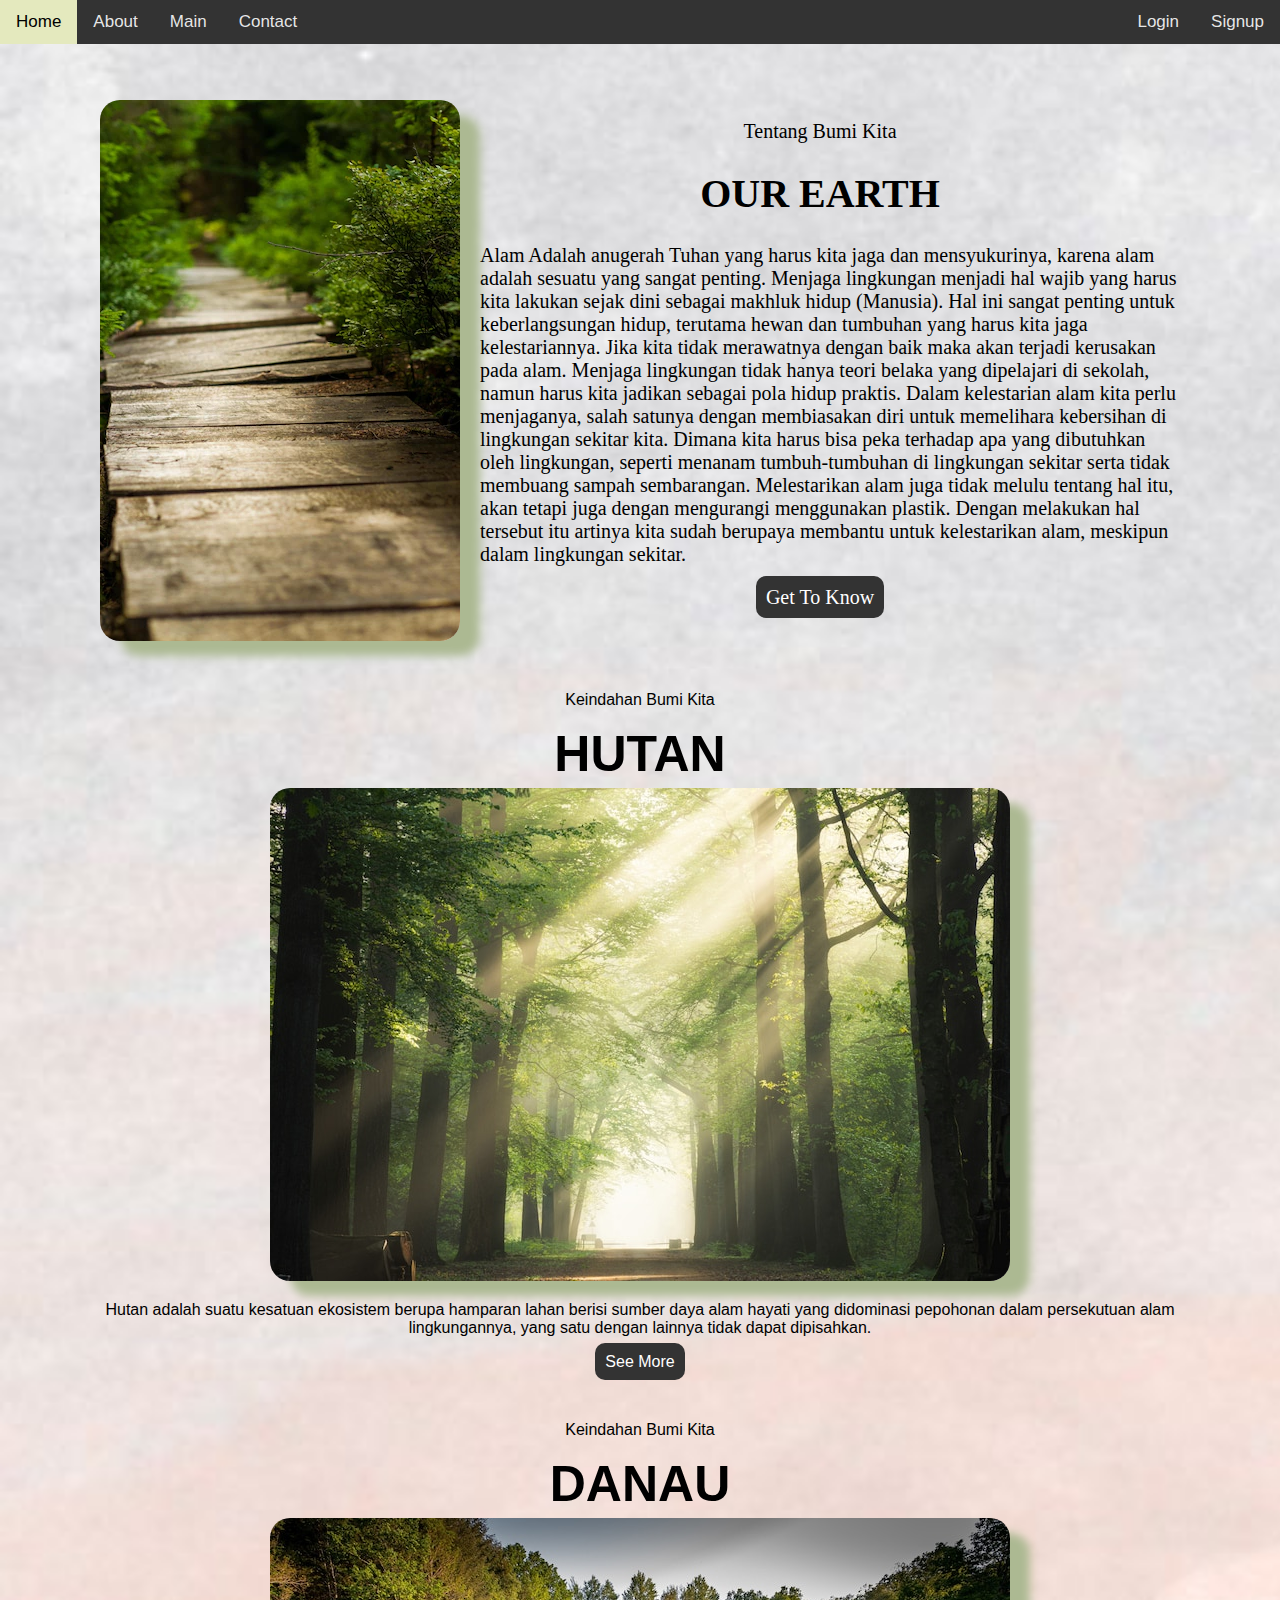
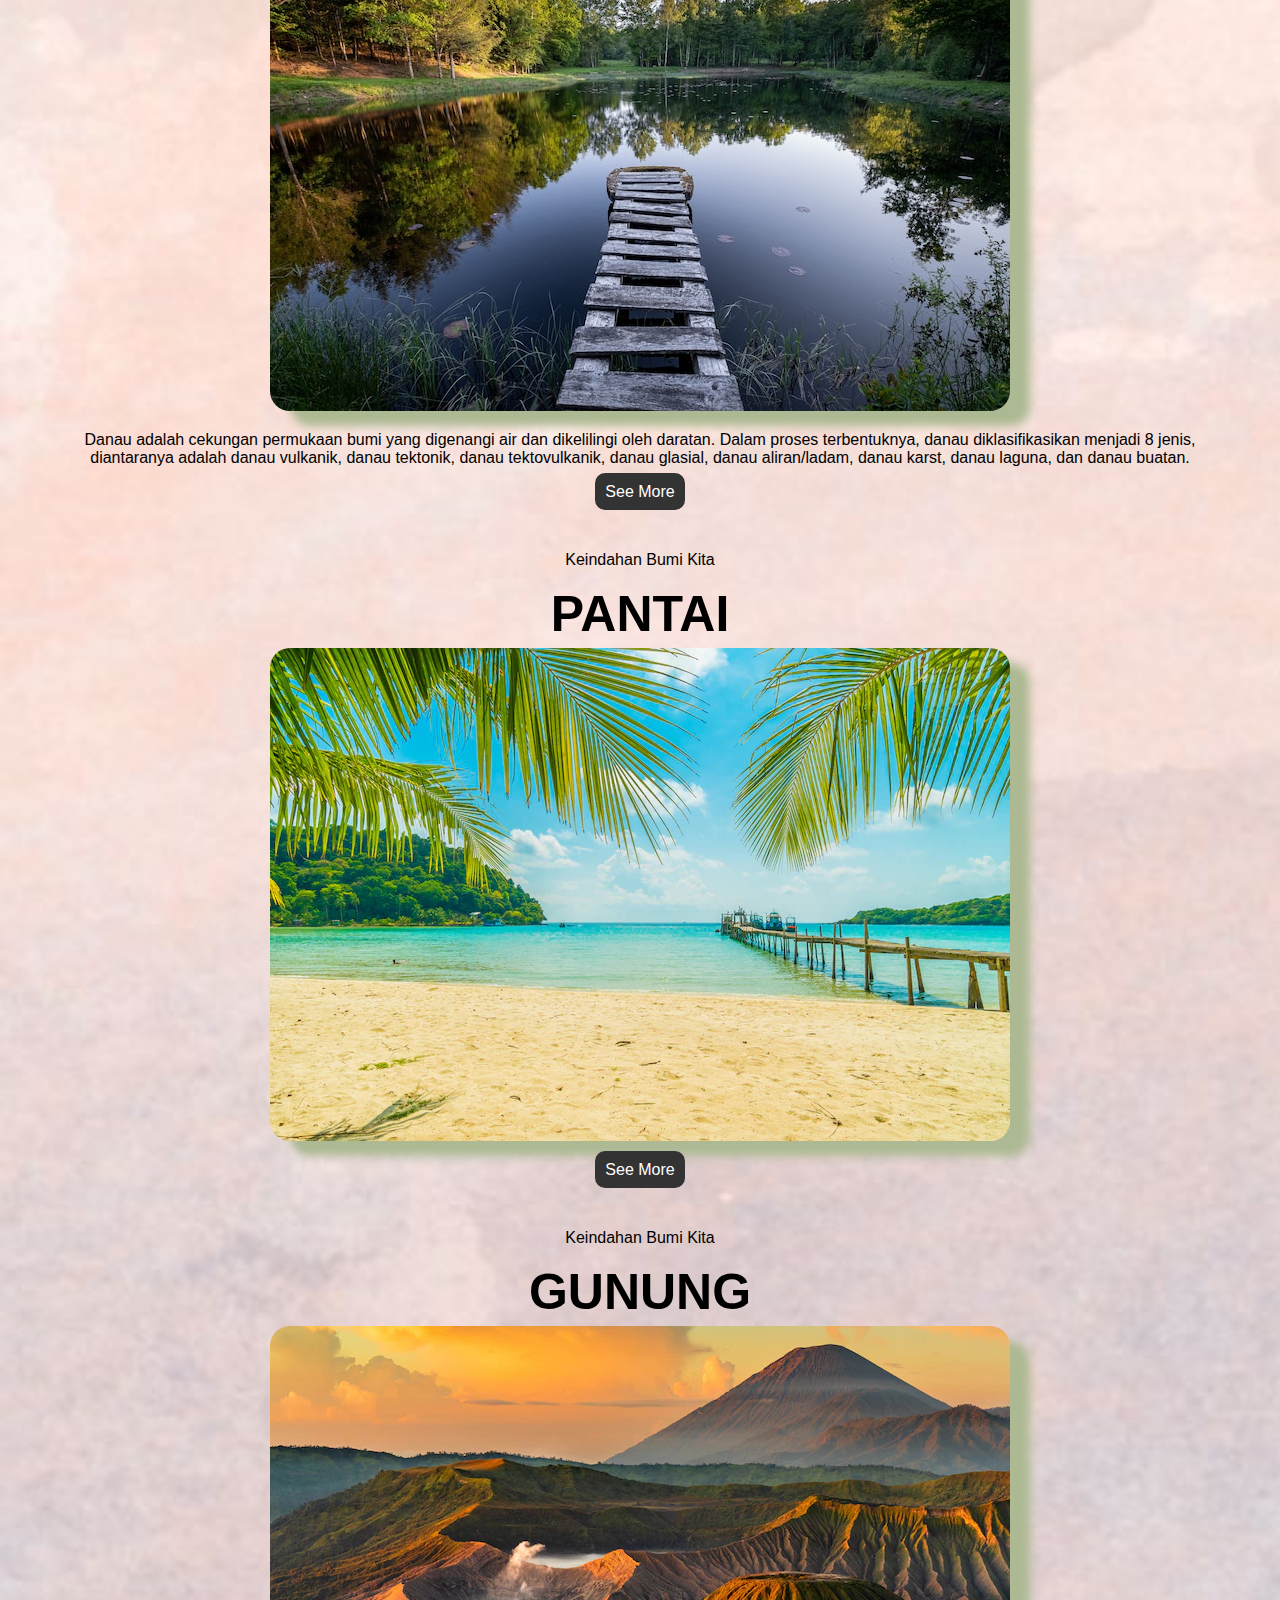
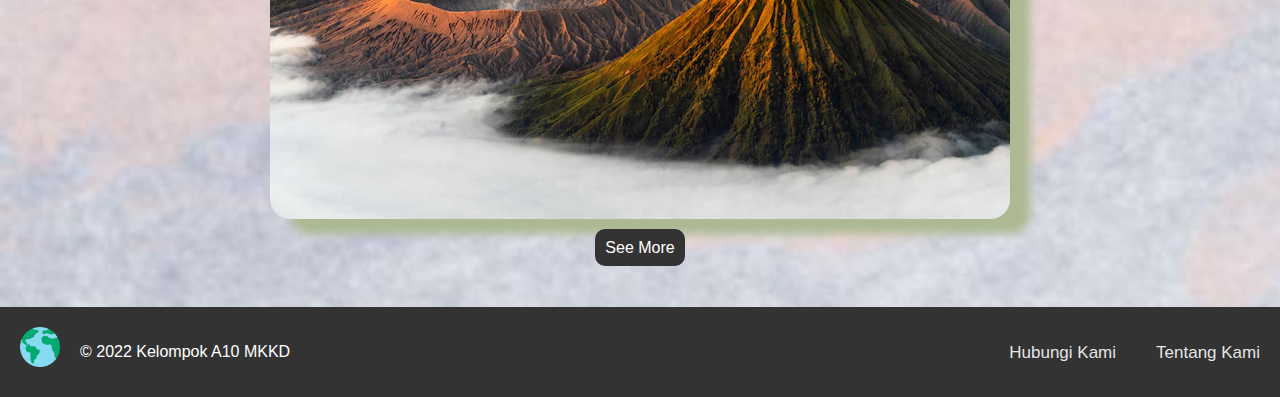
==== index.html @ 28fc36aa "rename file html" ====
<!DOCTYPE html>
<html>
  <head>
    <meta charset="utf-8" />
    <meta name="viewport" content="width=device-width, initial-scale=1" />
    <title>Earth Web</title>
    <link rel="stylesheet" type="text/css" href="style.css" />
  </head>
  <body>
    <nav>
      <div class="navbar">
        <div class="topnav">
          <a href="#home">Home</a>
          <a href="">About</a>
          <a href="">Main</a>
          <a href="">Contact</a>
        </div>
        <div class="tbl">
          <a href="">Signup</a>
          <a href="">Login</a>
        </div>
      </div>
    </nav>
    <header class="wrapper">
      <div id="home" class="header">
        <img src="source/earth.jpg" />
        <div class="konten">
          <p>Tentang Bumi Kita</p>
          <h1>OUR EARTH</h1>
          <p class="deskripsi">
            Alam Adalah anugerah Tuhan yang harus kita jaga dan mensyukurinya, karena alam adalah sesuatu yang sangat penting. Menjaga lingkungan menjadi hal wajib yang harus kita lakukan sejak dini sebagai makhluk hidup (Manusia). Hal ini
            sangat penting untuk keberlangsungan hidup, terutama hewan dan tumbuhan yang harus kita jaga kelestariannya. Jika kita tidak merawatnya dengan baik maka akan terjadi kerusakan pada alam. Menjaga lingkungan tidak hanya teori
            belaka yang dipelajari di sekolah, namun harus kita jadikan sebagai pola hidup praktis. Dalam kelestarian alam kita perlu menjaganya, salah satunya dengan membiasakan diri untuk memelihara kebersihan di lingkungan sekitar kita.
            Dimana kita harus bisa peka terhadap apa yang dibutuhkan oleh lingkungan, seperti menanam tumbuh-tumbuhan di lingkungan sekitar serta tidak membuang sampah sembarangan. Melestarikan alam juga tidak melulu tentang hal itu, akan
            tetapi juga dengan mengurangi menggunakan plastik. Dengan melakukan hal tersebut itu artinya kita sudah berupaya membantu untuk kelestarikan alam, meskipun dalam lingkungan sekitar.
          </p>
          <p><a href="" class="tbl-main">Get To Know</a></p>
        </div>
      </div>
    </header>
    <section id="main" class="main1">
      <div class="tengah">
        <div class="konten">
          <p>Keindahan Bumi Kita</p>
          <h2>HUTAN</h2>
          <img src="source/hutan.jpg" />
          <p>Hutan adalah suatu kesatuan ekosistem berupa hamparan lahan berisi sumber daya alam hayati yang didominasi pepohonan dalam persekutuan alam lingkungannya, yang satu dengan lainnya tidak dapat dipisahkan.</p>
          <p>
            <a href="" class="tbl-main"> <span>See More</span></a>
          </p>
        </div>
      </div>
    </section>
    <section id="main">
      <div class="tengah">
        <div class="konten">
          <p>Keindahan Bumi Kita</p>
          <h2>DANAU</h2>
          <img src="source/danau.jpg" />
          <p>
            Danau adalah cekungan permukaan bumi yang digenangi air dan dikelilingi oleh daratan. Dalam proses terbentuknya, danau diklasifikasikan menjadi 8 jenis, diantaranya adalah danau vulkanik, danau tektonik, danau tektovulkanik,
            danau glasial, danau aliran/ladam, danau karst, danau laguna, dan danau buatan.
          </p>
          <p>
            <a href="" class="tbl-main"> <span>See More</span></a>
          </p>
        </div>
      </div>
    </section>
    <section id="main">
      <div class="tengah">
        <div class="konten">
          <p>Keindahan Bumi Kita</p>
          <h2>PANTAI</h2>
          <img src="source/pantai.jpg" />
          <p></p>
          <p>
            <a href="" class="tbl-main"> <span>See More</span></a>
          </p>
        </div>
      </div>
    </section>
    <section id="main">
      <div class="tengah">
        <div class="konten">
          <p>Keindahan Bumi Kita</p>
          <h2>GUNUNG</h2>
          <img src="source/gunung.jpg" />
          <p></p>
          <p>
            <a href="" class="tbl-main"> <span>See More</span></a>
          </p>
        </div>
      </div>
    </section>
  </body>
  <footer>
    <div class="footer">
      <div class="footer-logo">
        <img src="source/worldwide.png" alt="" />
        <p>&copy; 2022 Kelompok A10 MKKD</p>
      </div>
      <div class="footer-list">
        <ul>
          <a href="#">Tentang Kami</a>
          <a href="#">Hubungi Kami</a>
        </ul>
      </div>
    </div>
  </footer>
</html>
---- style.css ----
body {
  margin: 0;
  font-family: Arial, Helvetica, sans-serif;
  background-image: url(source/background.jpg);
  background-size: cover;
}

/* navbar style */
nav {
  width: 100%;
  margin: auto;
  position: fixed;
  z-index: 1;
}

section {
  margin: 50px;
}

.navbar {
  background-color: #333;
  overflow: hidden;
}

.topnav a {
  float: left;
  color: #f2f2f2f2;
  text-align: center;
  padding: 12px 16px;
  text-decoration: none;
  font-size: 17px;
}

.tbl a {
  float: right;
  color: #f2f2f2f2;
  text-align: center;
  padding: 12px 16px;
  text-decoration: none;
  font-size: 17px;
}

.topnav a:hover {
  background-color: #e4e9be;
  color: black;
}
.tbl a:hover {
  background-color: #e4e9be;
  color: black;
}
/* end of navbar style */

.top-wrapper {
  width: 100%;
  margin: auto;
  position: relative;
  background-image: url(source/mountain.jpg);
  background-size: cover;
  z-index: 0;
}

.topmain {
  padding: 200px 70px;
}

.topmain p {
  font-size: 20px;
  color: #fff;
  text-align: center;
  font-weight: bold;
}

.topmain h1 {
  color: #f2f2f2f2;
  font-size: 60px;
  text-align: center;
  font-weight: 900;
  line-height: 70%;
  text-shadow: 2px 2px black;
  padding-bottom: 2px;
}

/* header */
.wrapper {
  width: 100%;
  margin: auto;
  position: relative;
}

.header {
  display: flex;
  padding: 100px 100px 0px 100px;
}

/* header and main */
.konten {
  text-align: center;
}
.konten h1 {
  font-size: 40px;
}
.konten h2 {
  font-size: 50px;
  margin: 5px;
}
.header {
  font-family: calibri;
  font-size: 20px;
}

a.tbl-main {
  background-color: #333;
  text-decoration: none;
  padding: 10px;
  color: white;
  border-radius: 10px;
}
a.tbl-main:hover {
  background-color: #e4e9be;
  color: black;
}

.deskripsi {
  text-align: left;
  margin-left: 20px;
  font-size: 20px;
}

.header img {
  border-radius: 20px;
  box-shadow: 20px 15px 10px #acb992;
}

.konten img {
  border-radius: 20px;
  box-shadow: 20px 15px 10px #acb992;
}

/* About */
.about {
  text-align: center;
  padding: 50px;
}

.about img {
  width: 40%;
  margin: 20px;
  height: auto;
  border-radius: 20px;
  box-shadow: 20px 15px 10px #acb992;
}

.tbl-about {
  text-align: center;
}
/* end of about */

/* footer */
footer {
  width: 100%;
  margin: auto;
}
.footer {
  background-color: #333;
  overflow: hidden;
}

.footer-logo {
  float: left;
  width: 350px;
}

.footer-logo img {
  height: 40px;
  float: left;
  padding: 20px;
}

.footer-logo p {
  padding: 20px;
  color: white;
}
.footer-list {
  float: right;
}
.footer-list a {
  float: right;
  color: #f2f2f2f2;
  text-align: center;
  padding: 20px 20px 20px 20px;
  text-decoration: none;
  font-size: 17px;
}
.footer-list a:hover {
  background-color: #e4e9be;
  color: black;
}
/* end of footer */
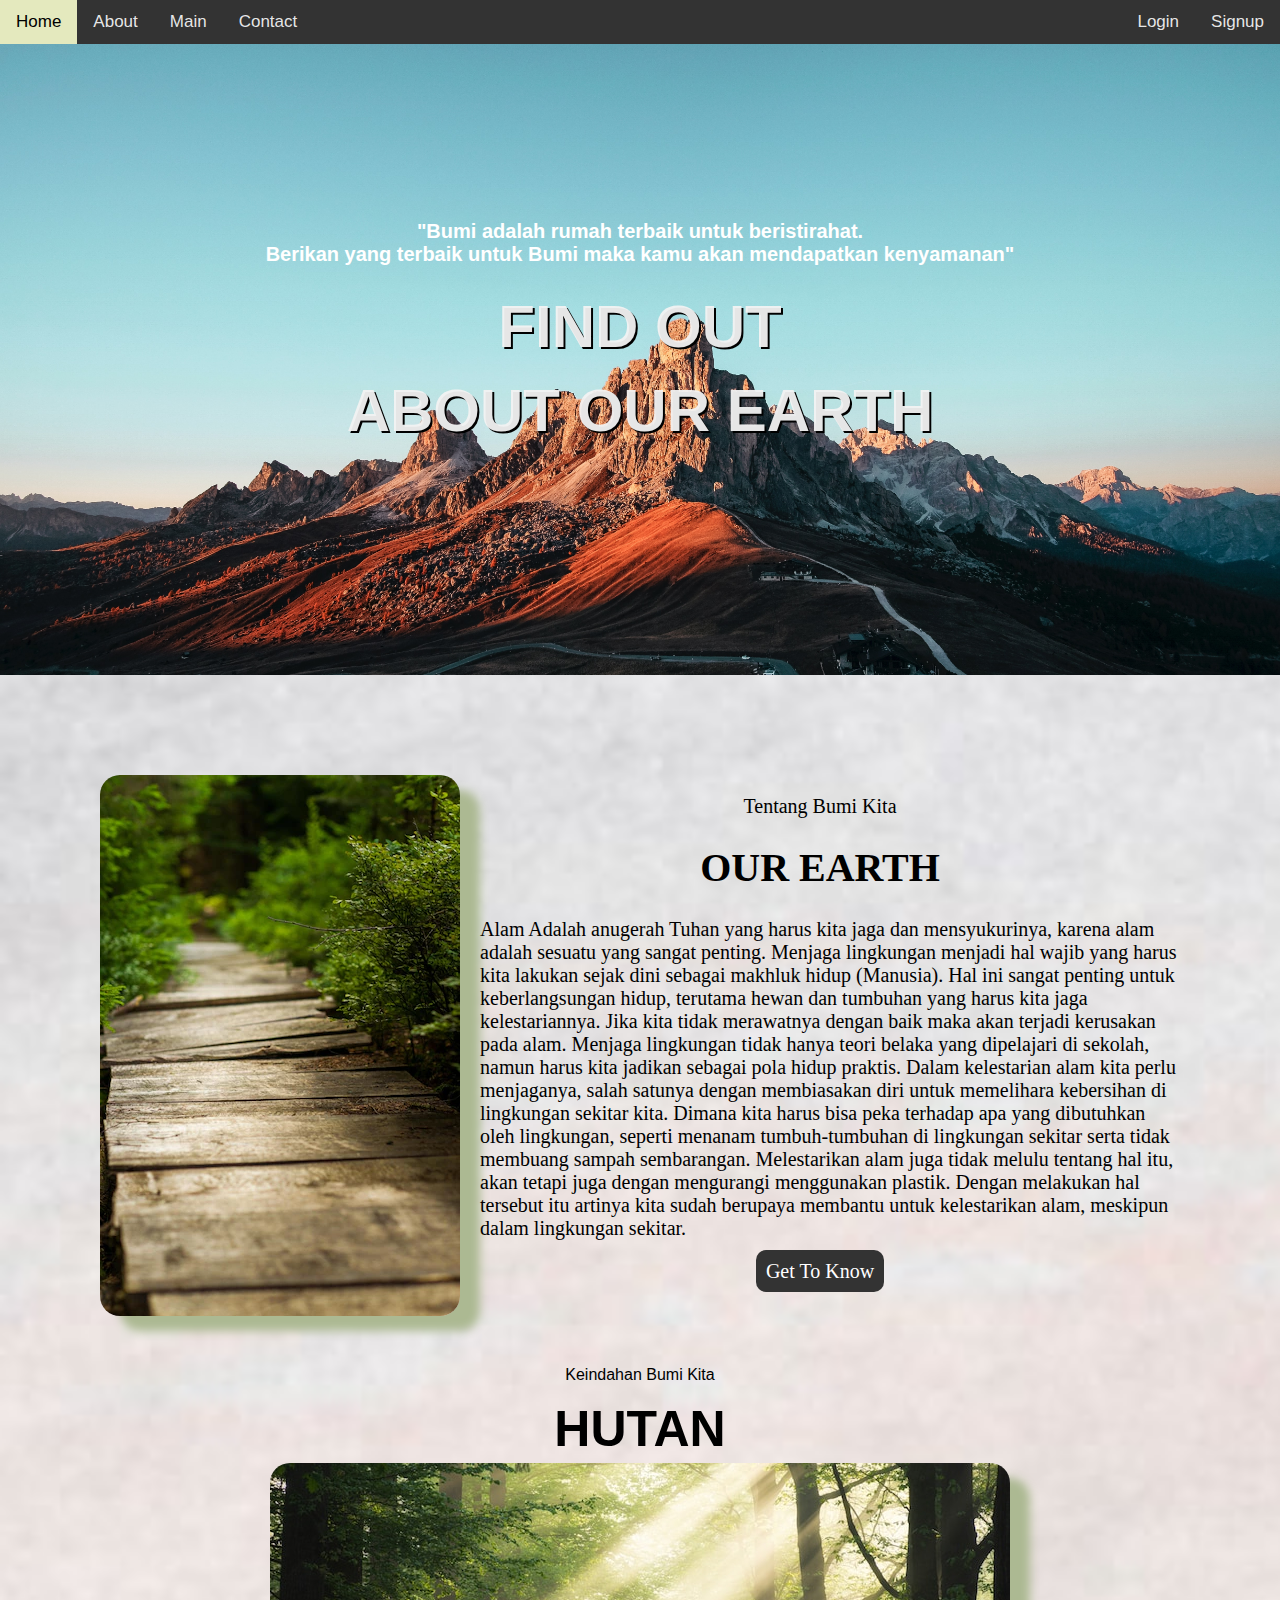
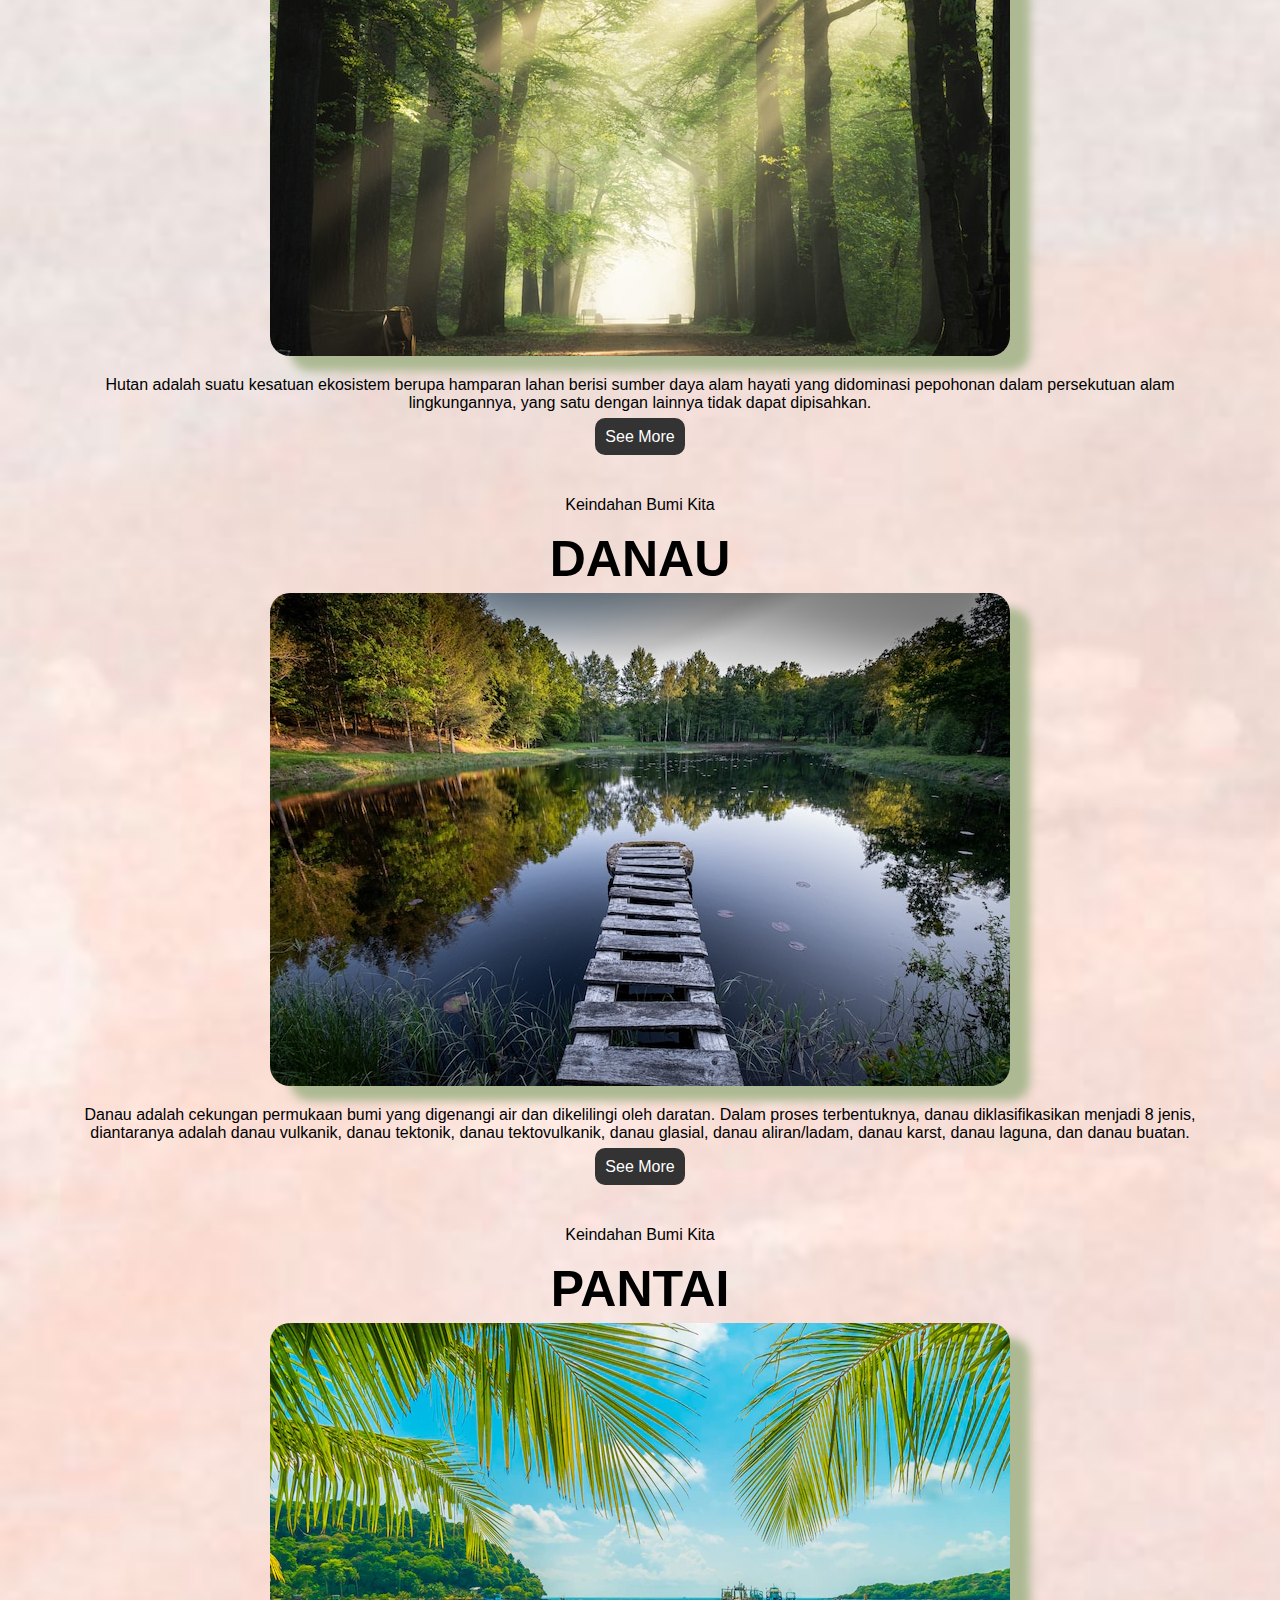
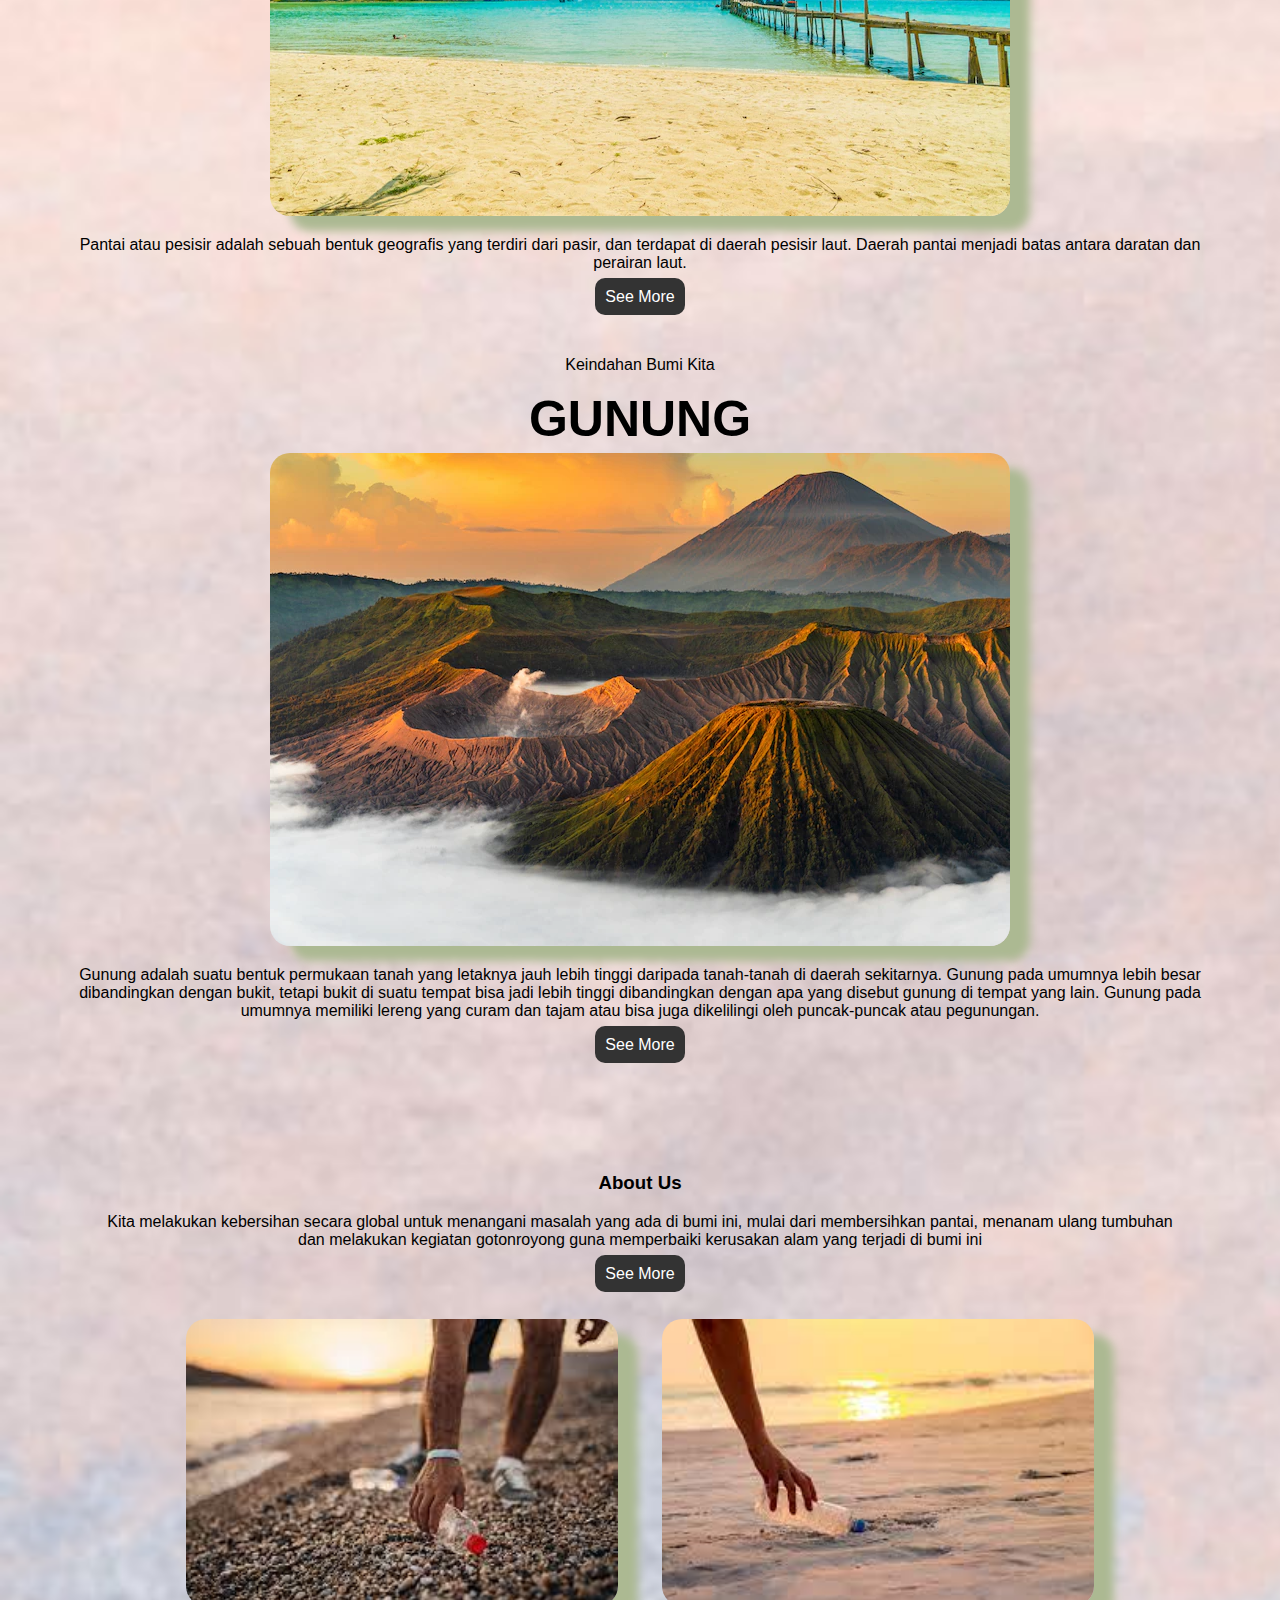
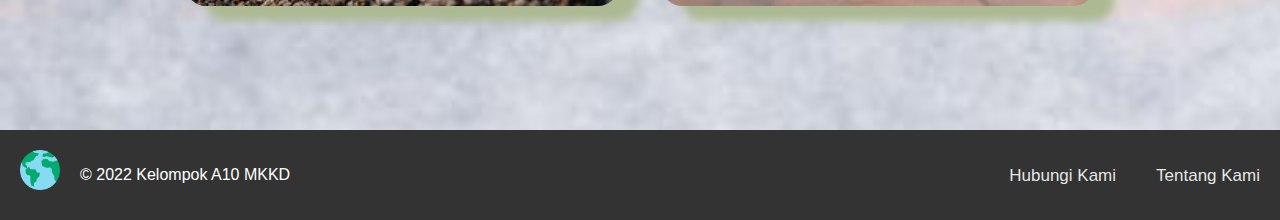
==== commit e7145785: "Merge branch 'main' of github.com:Nyomantrimakna/Kelompok-A10-MKKD" ====
--- a/index.html
+++ b/index.html
@@ -11,9 +11,9 @@
       <div class="navbar">
         <div class="topnav">
           <a href="#home">Home</a>
-          <a href="">About</a>
-          <a href="">Main</a>
-          <a href="">Contact</a>
+          <a href="#about">About</a>
+          <a href="#main">Main</a>
+          <a href="#contact">Contact</a>
         </div>
         <div class="tbl">
           <a href="">Signup</a>
@@ -21,6 +21,18 @@
         </div>
       </div>
     </nav>
+
+    <!-- first main -->
+    <main class="top-wrapper">
+      <div class="topmain">
+        <p>"Bumi adalah rumah terbaik untuk beristirahat.<br />Berikan yang terbaik untuk Bumi maka kamu akan mendapatkan kenyamanan"</p>
+        <h1>FIND OUT</h1>
+        <h1>ABOUT OUR EARTH</h1>
+      </div>
+    </main>
+    <!-- end of main -->
+
+    <!-- header -->
     <header class="wrapper">
       <div id="home" class="header">
         <img src="source/earth.jpg" />
@@ -38,6 +50,9 @@
         </div>
       </div>
     </header>
+    <!-- end of header -->
+
+    <!-- main -->
     <section id="main" class="main1">
       <div class="tengah">
         <div class="konten">
@@ -73,7 +88,7 @@
           <p>Keindahan Bumi Kita</p>
           <h2>PANTAI</h2>
           <img src="source/pantai.jpg" />
-          <p></p>
+          <p>Pantai atau pesisir adalah sebuah bentuk geografis yang terdiri dari pasir, dan terdapat di daerah pesisir laut. Daerah pantai menjadi batas antara daratan dan perairan laut.</p>
           <p>
             <a href="" class="tbl-main"> <span>See More</span></a>
           </p>
@@ -86,16 +101,40 @@
           <p>Keindahan Bumi Kita</p>
           <h2>GUNUNG</h2>
           <img src="source/gunung.jpg" />
-          <p></p>
+          <p>
+            Gunung adalah suatu bentuk permukaan tanah yang letaknya jauh lebih tinggi daripada tanah-tanah di daerah sekitarnya. Gunung pada umumnya lebih besar dibandingkan dengan bukit, tetapi bukit di suatu tempat bisa jadi lebih tinggi
+            dibandingkan dengan apa yang disebut gunung di tempat yang lain. Gunung pada umumnya memiliki lereng yang curam dan tajam atau bisa juga dikelilingi oleh puncak-puncak atau pegunungan.
+          </p>
           <p>
             <a href="" class="tbl-main"> <span>See More</span></a>
           </p>
         </div>
       </div>
     </section>
+    <!-- end of main -->
+
+    <!-- about us -->
+    <section id="about">
+      <div class="about">
+        <div class="konten">
+          <h3>About Us</h3>
+          <p>
+            Kita melakukan kebersihan secara global untuk menangani masalah yang ada di bumi ini, mulai dari membersihkan pantai, menanam ulang tumbuhan dan melakukan kegiatan gotonroyong guna memperbaiki kerusakan alam yang terjadi di bumi
+            ini
+          </p>
+          <p>
+            <a href="" class="tbl-main"> <span>See More</span></a>
+          </p>
+        </div>
+        <img src="source/clean1.jpg" alt="" />
+        <img src="source/clean2.jpg" alt="" />
+      </div>
+    </section>
+    <!-- end of about us -->
   </body>
+  <!-- footer -->
   <footer>
-    <div class="footer">
+    <div id="contact" class="footer">
       <div class="footer-logo">
         <img src="source/worldwide.png" alt="" />
         <p>&copy; 2022 Kelompok A10 MKKD</p>
@@ -108,4 +147,5 @@
       </div>
     </div>
   </footer>
+  <!-- end of footer -->
 </html>
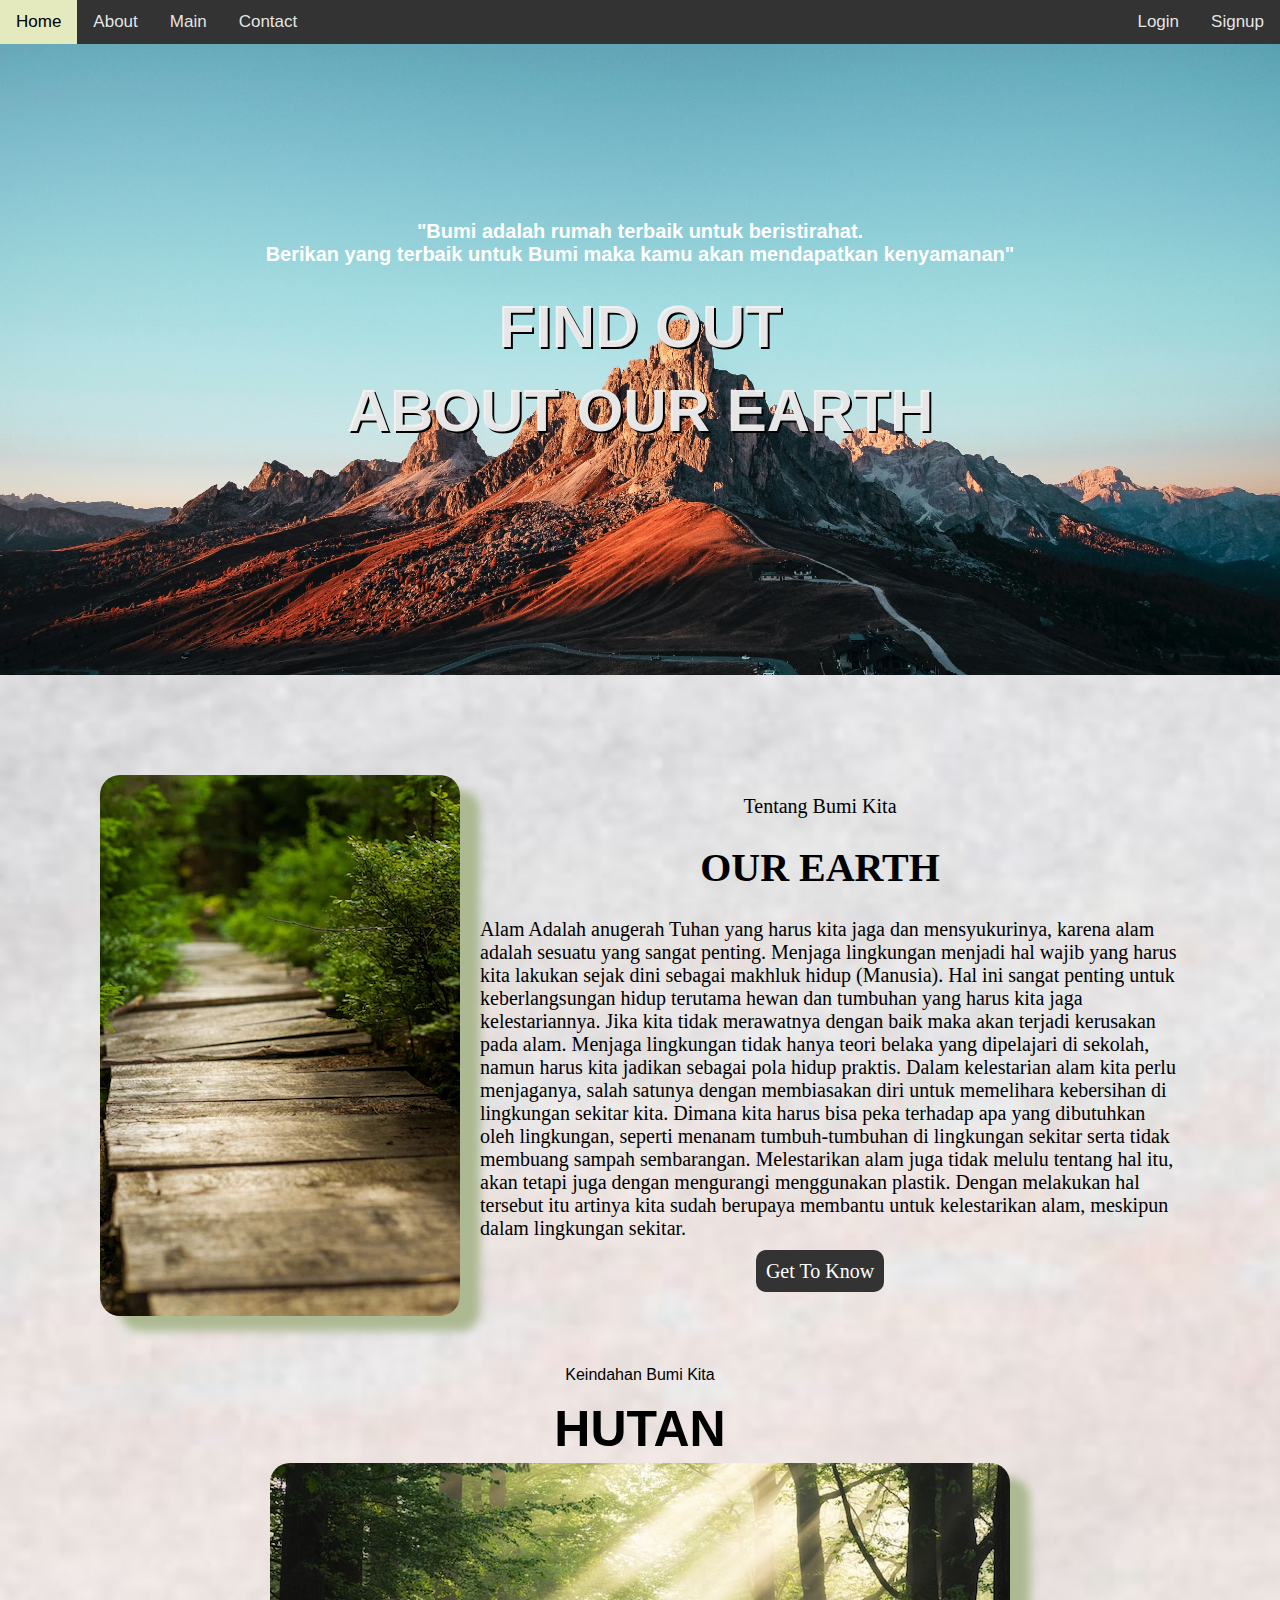
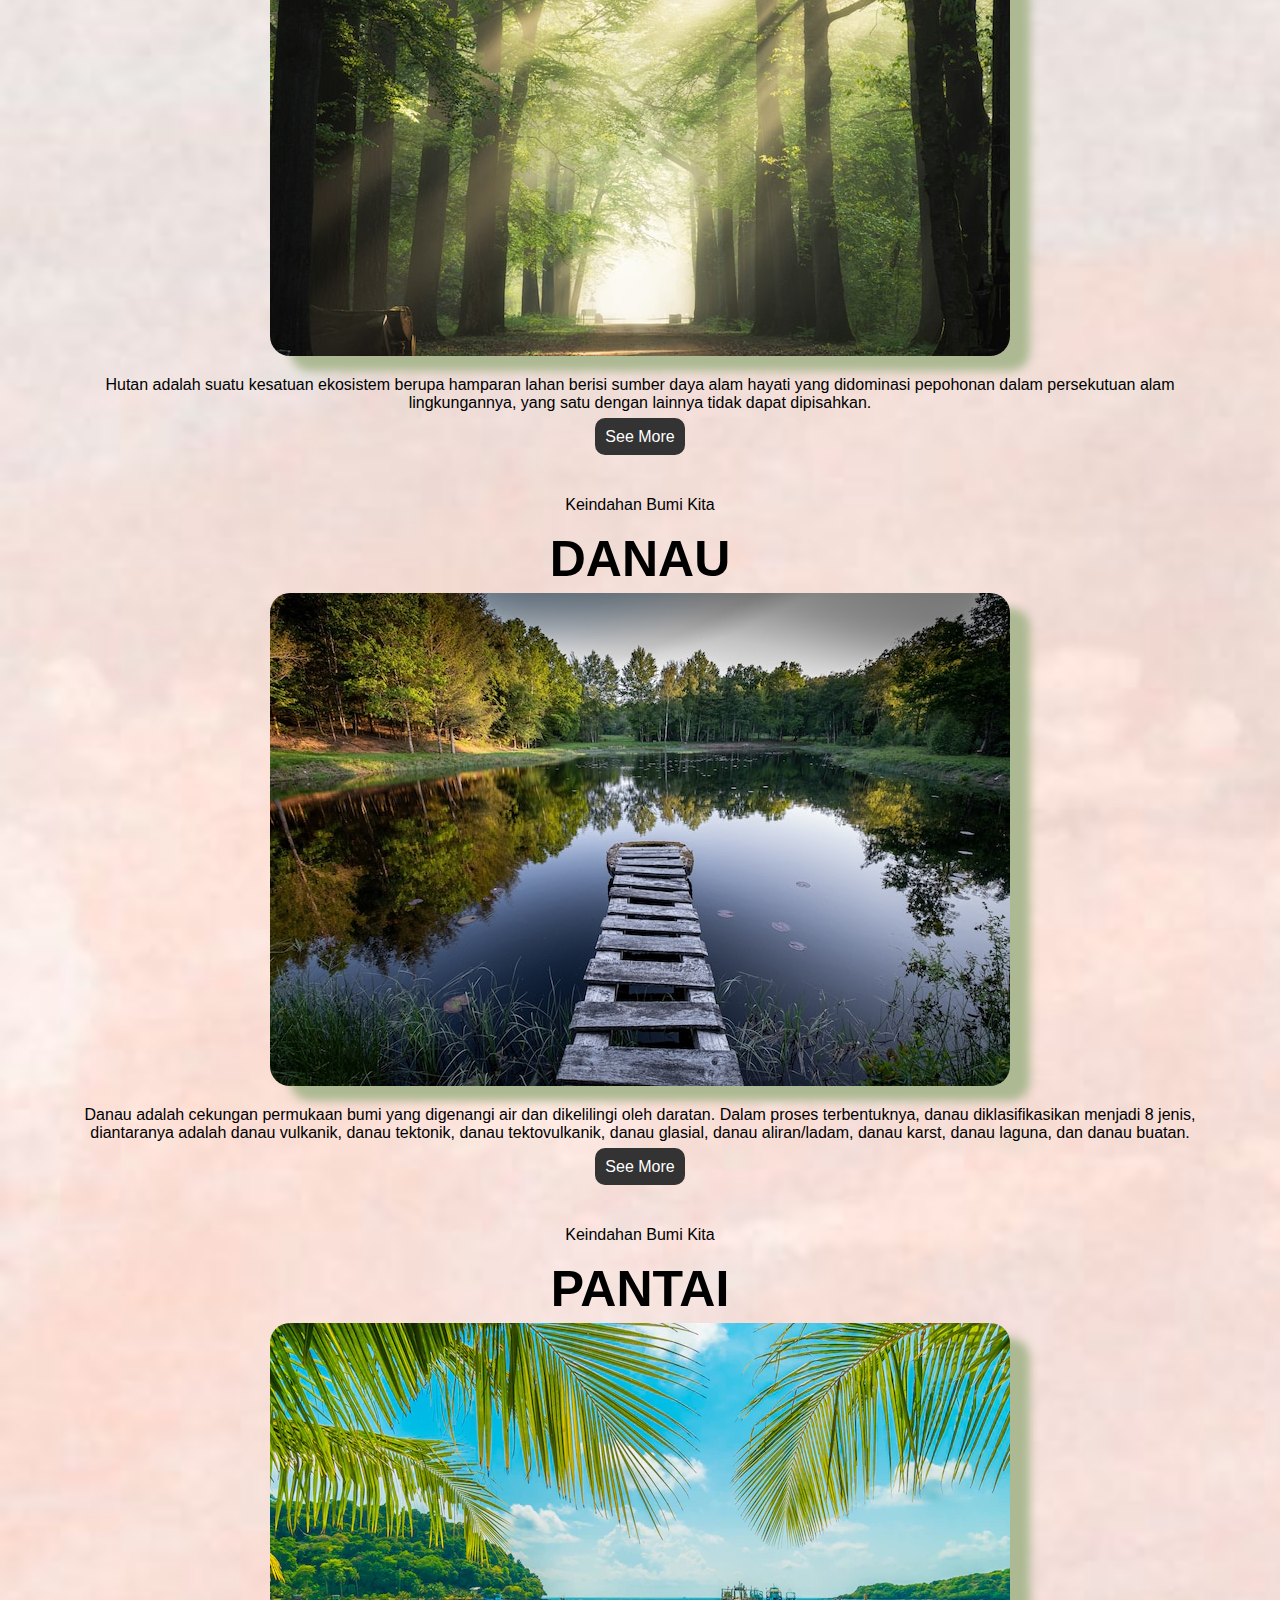
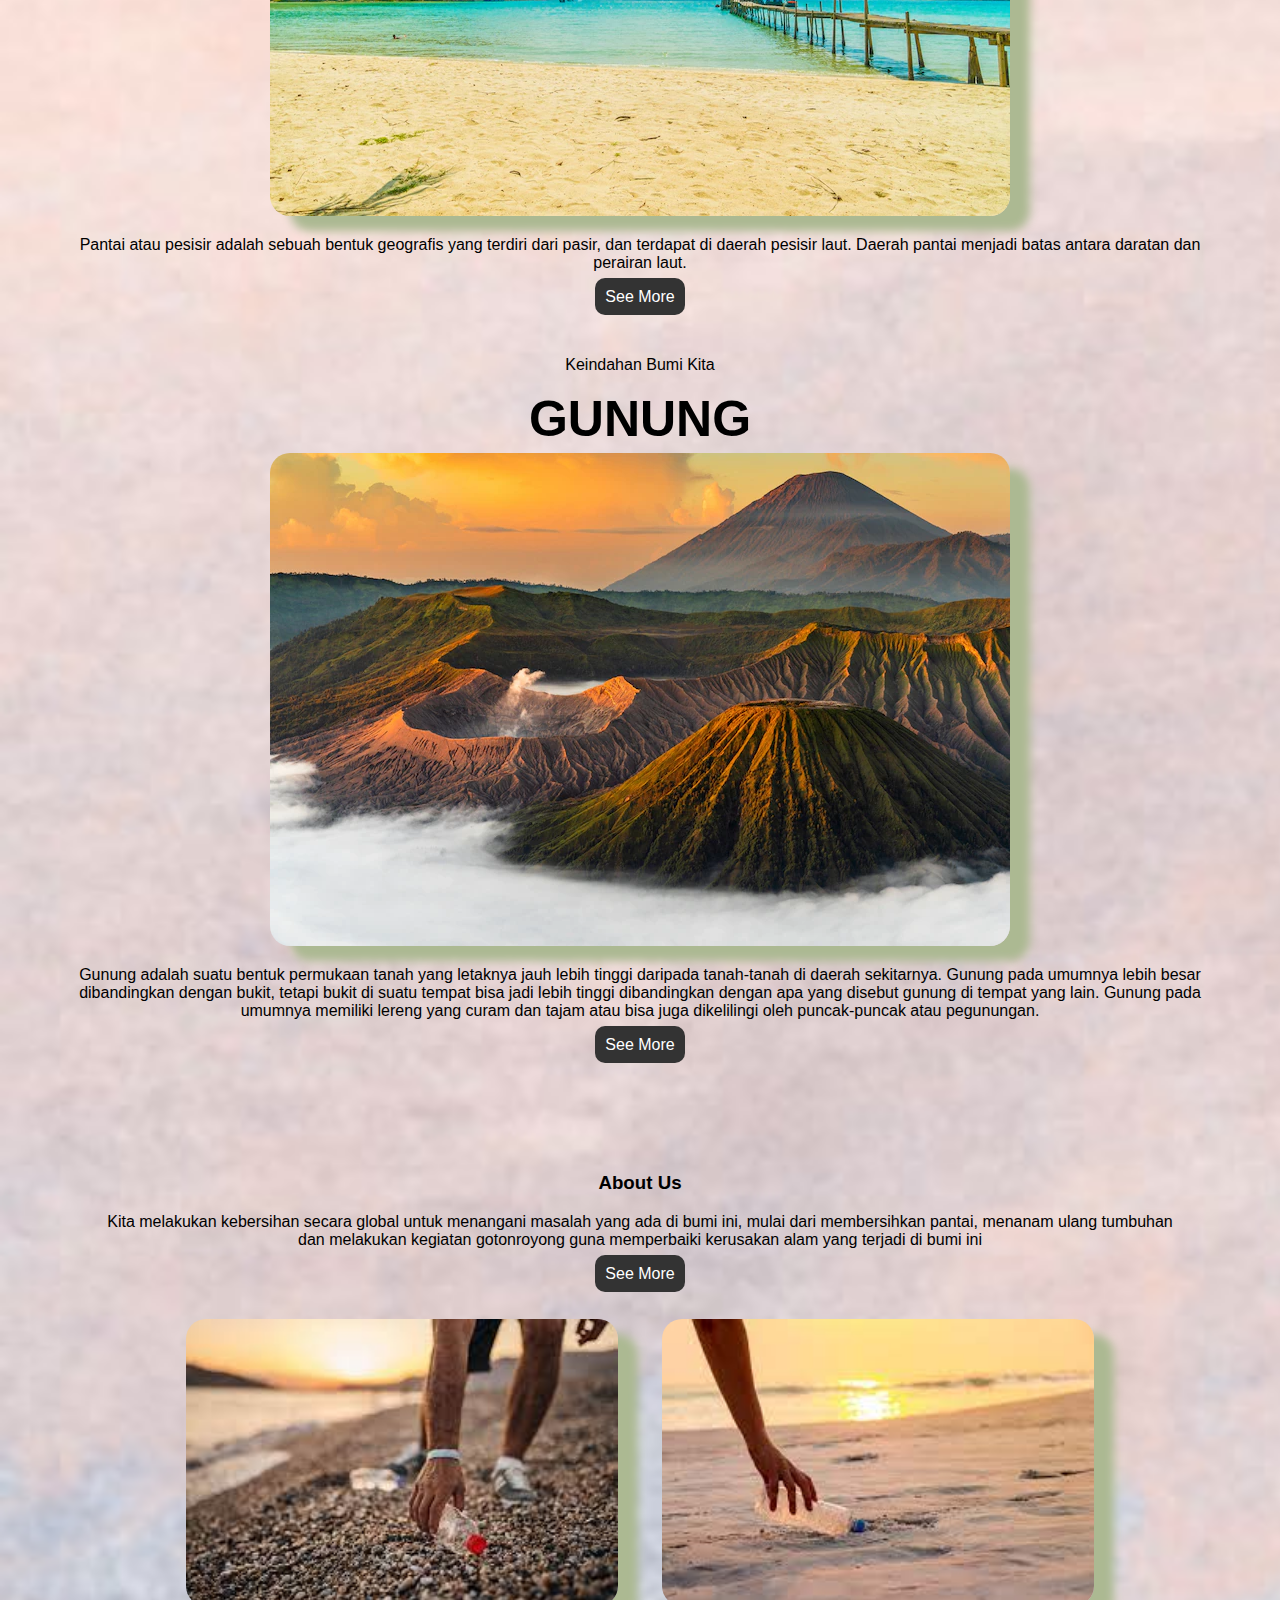
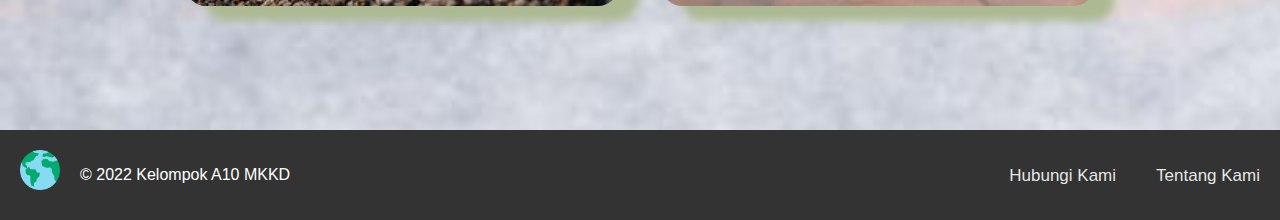
==== commit 067d8e02: "fix code at html" ====
--- a/index.html
+++ b/index.html
@@ -41,7 +41,7 @@
           <h1>OUR EARTH</h1>
           <p class="deskripsi">
             Alam Adalah anugerah Tuhan yang harus kita jaga dan mensyukurinya, karena alam adalah sesuatu yang sangat penting. Menjaga lingkungan menjadi hal wajib yang harus kita lakukan sejak dini sebagai makhluk hidup (Manusia). Hal ini
-            sangat penting untuk keberlangsungan hidup, terutama hewan dan tumbuhan yang harus kita jaga kelestariannya. Jika kita tidak merawatnya dengan baik maka akan terjadi kerusakan pada alam. Menjaga lingkungan tidak hanya teori
+            sangat penting untuk keberlangsungan hidup terutama hewan dan tumbuhan yang harus kita jaga kelestariannya. Jika kita tidak merawatnya dengan baik maka akan terjadi kerusakan pada alam. Menjaga lingkungan tidak hanya teori
             belaka yang dipelajari di sekolah, namun harus kita jadikan sebagai pola hidup praktis. Dalam kelestarian alam kita perlu menjaganya, salah satunya dengan membiasakan diri untuk memelihara kebersihan di lingkungan sekitar kita.
             Dimana kita harus bisa peka terhadap apa yang dibutuhkan oleh lingkungan, seperti menanam tumbuh-tumbuhan di lingkungan sekitar serta tidak membuang sampah sembarangan. Melestarikan alam juga tidak melulu tentang hal itu, akan
             tetapi juga dengan mengurangi menggunakan plastik. Dengan melakukan hal tersebut itu artinya kita sudah berupaya membantu untuk kelestarikan alam, meskipun dalam lingkungan sekitar.
